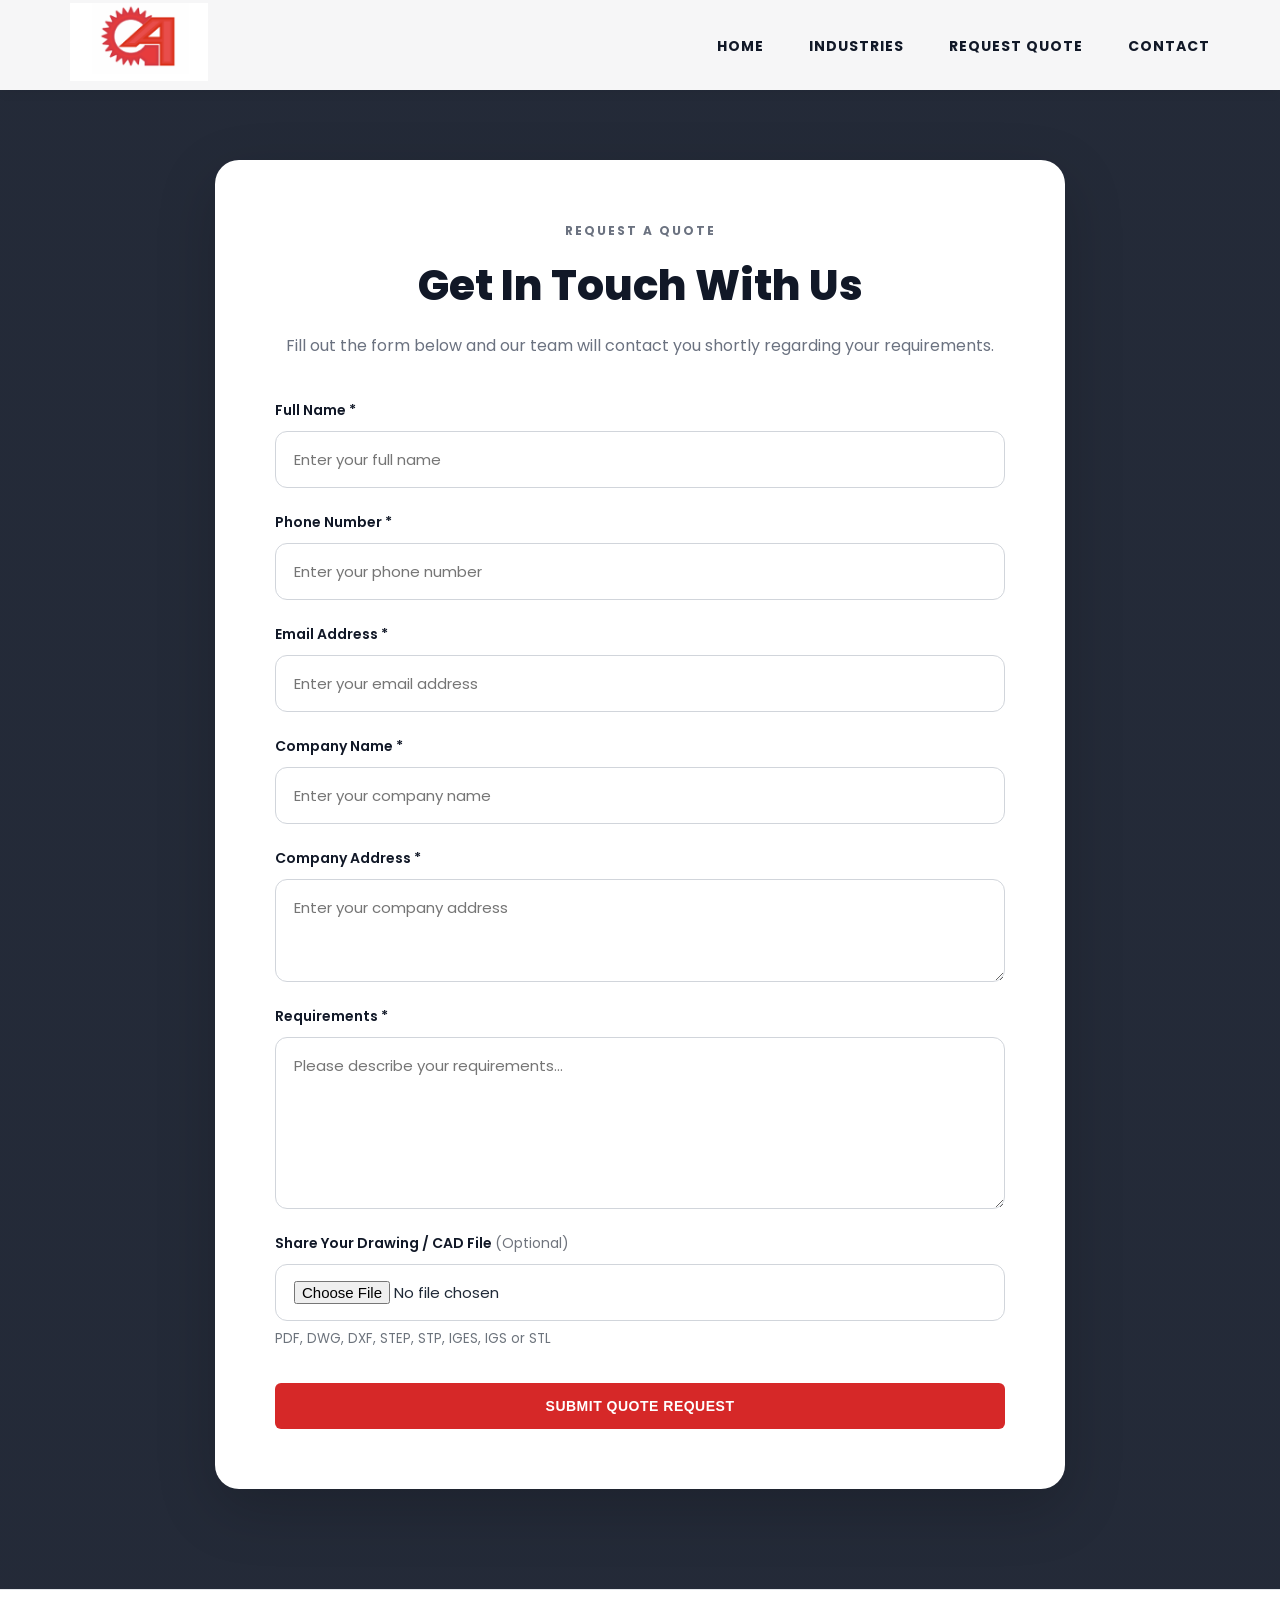
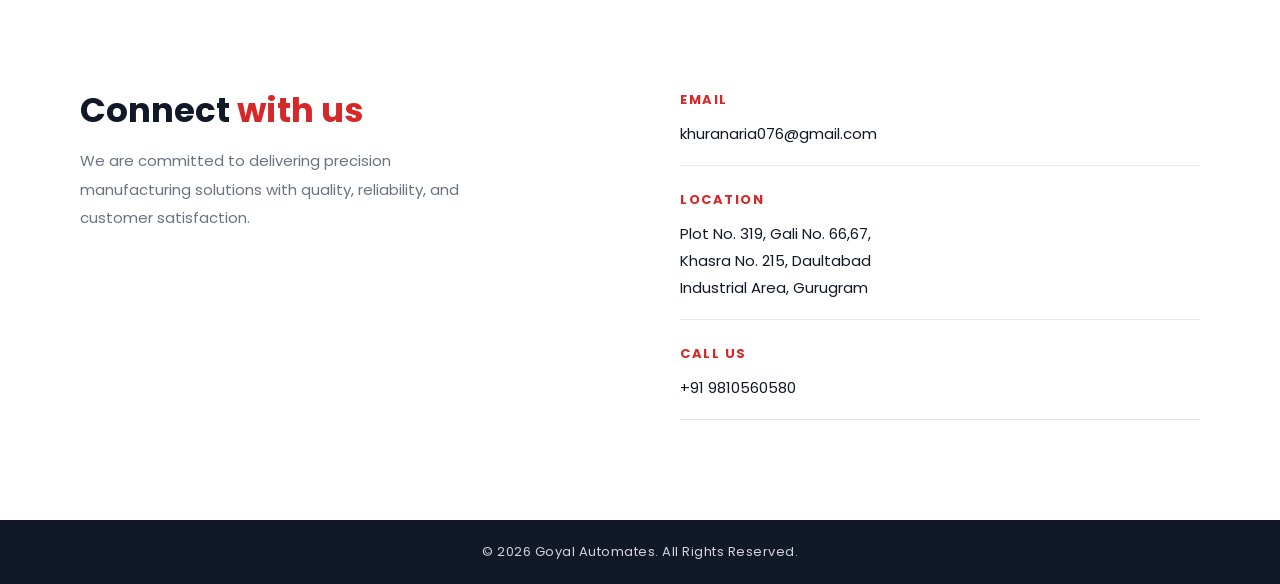
==== quote.html @ 4162d12d "goyal automates demo 1" ====
<!DOCTYPE html>

<html lang="en">

<head>

  <meta charset="UTF-8">

<meta name="viewport"
     content="width=device-width, initial-scale=1.0">

  <title>Request Quote | Goyal Automates</title>

  <!-- GOOGLE FONT -->

  <link rel="preconnect"
        href="https://fonts.googleapis.com">

  <link rel="preconnect"
        href="https://fonts.gstatic.com"
        crossorigin>

  <link href="https://fonts.googleapis.com/css2?family=Poppins:wght@300;400;500;600;700;800&display=swap"
        rel="stylesheet">

  <!-- CSS -->

  <link rel="stylesheet"
        href="css/style.css">

</head>

<body>

<!-- ================= NAVBAR ================= -->

<header class="navbar">

  <div class="logo-container">

<a href="index.html">

  <img src="images/logo.png"
       class="logo"
       alt="Goyal Automates Logo">

</a>

  </div>

  <nav>


<ul class="nav-links">

  <li>
    <a href="index.html">
      Home
    </a>
  </li>

  <li>
    <a href="#">
      Industries
    </a>
  </li>

  <li>
    <a href="quote.html">
      Request Quote
    </a>
  </li>

  <li>
    <a href="#contact">
      Contact
    </a>
  </li>

</ul>


  </nav>

</header>

<!-- ================= QUOTE SECTION ================= -->

<section class="quote-section">

  <div class="quote-container">

<!-- HEADER -->

<div class="quote-header">

  <p class="section-tag">
    REQUEST A QUOTE
  </p>

  <h1>
    Get In Touch With Us
  </h1>

  <p>
    Fill out the form below and our team
    will contact you shortly regarding your requirements.
  </p>

</div>


<!-- ================= FORM ================= -->

<form
  action="https://formsubmit.co/khuranaria076@gmail.com"
  method="POST"
  enctype="multipart/form-data"
  class="quote-form">

  <!-- FORM SUBMIT SETTINGS -->

<input type="hidden"
      name="_subject"
      value="New Quote Request - Goyal Automates">

<input type="hidden"
      name="_captcha"
      value="false">

<input type="hidden"
      name="_template"
      value="table">

  <!-- LOCAL TEST REDIRECT -->

<input type="hidden"
      name="_next"
      value="http://127.0.0.1:5500/thankyou.html">

  <!-- FULL NAME -->

  <div class="form-group">


<label for="full-name">
  Full Name *
</label>

<input
  type="text"
  id="full-name"
  name="Full Name"
  placeholder="Enter your full name"
  required>


  </div>

  <!-- PHONE -->

  <div class="form-group">


<label for="phone">
  Phone Number *
</label>

<input
  type="tel"
  id="phone"
  name="Phone Number"
  placeholder="Enter your phone number"
  required>


  </div>

  <!-- EMAIL -->

  <div class="form-group">


<label for="email">
  Email Address *
</label>

<input
  type="email"
  id="email"
  name="Email"
  placeholder="Enter your email address"
  required>


  </div>

  <!-- COMPANY -->

  <div class="form-group">


<label for="company">
  Company Name *
</label>

<input
  type="text"
  id="company"
  name="Company Name"
  placeholder="Enter your company name"
  required>


  </div>

  <!-- ADDRESS -->

  <div class="form-group">


<label for="address">
  Company Address *
</label>

<textarea
  id="address"
  name="Company Address"
  rows="3"
  placeholder="Enter your company address"
  required></textarea>


  </div>

  <!-- REQUIREMENTS -->

  <div class="form-group">


<label for="requirements">
  Requirements *
</label>

<textarea
  id="requirements"
  name="Requirements"
  rows="6"
  placeholder="Please describe your requirements..."
  required></textarea>


  </div>

  <!-- DRAWING / CAD FILE - OPTIONAL -->

  <div class="form-group">


<label for="drawing">
  Share Your Drawing / CAD File
  <span style="font-weight: 400; opacity: 0.6;">
    (Optional)
  </span>
</label>

<input
  type="file"
  id="drawing"
  name="Drawing / CAD File"
  accept=".pdf,.dwg,.dxf,.step,.stp,.iges,.igs,.stl">

<small style="display: block; margin-top: 8px; opacity: 0.65;">
  PDF, DWG, DXF, STEP, STP, IGES, IGS or STL
</small>


  </div>

  <!-- SUBMIT BUTTON -->

<button
 type="submit"
 class="btn primary-btn submit-btn">


Submit Quote Request


  </button>

</form>

  </div>

</section>

<!-- ================= CONTACT SECTION ================= -->

<section class="contact-section"
         id="contact">

  <div class="contact-container">

<!-- LEFT -->

<div class="contact-left">

  <h2>
    Connect <span>with us</span>
  </h2>

  <p>
    We are committed to delivering precision manufacturing
    solutions with quality, reliability, and customer satisfaction.
  </p>

</div>


<!-- RIGHT -->

<div class="contact-right">


  <!-- EMAIL -->

  <div class="contact-card">

    <h3>
      Email
    </h3>

    <p>
      khuranaria076@gmail.com
    </p>

  </div>


  <!-- LOCATION -->

  <div class="contact-card">

    <h3>
      Location
    </h3>

    <p>
      Plot No. 319, Gali No. 66,67,<br>
      Khasra No. 215, Daultabad<br>
      Industrial Area, Gurugram
    </p>

  </div>


  <!-- PHONE -->

  <div class="contact-card">

    <h3>
      Call Us
    </h3>

    <p>
      +91 9810560580
    </p>

  </div>

</div>

  </div>

</section>

<!-- ================= FOOTER ================= -->

<footer class="footer">

  <p>
    © 2026 Goyal Automates.
    All Rights Reserved.
  </p>

</footer>

</body>

</html>
---- css/style.css ----
/* ================= GLOBAL ================= */

* {
  margin: 0;
  padding: 0;
  box-sizing: border-box;
}

html {
  scroll-behavior: smooth;
}

body {
  font-family: 'Poppins', sans-serif;

  background: #ffffff;

  color: #1F2937;

  overflow-x: hidden;
}

/* ================= NAVBAR ================= */

.navbar {
  position: fixed;

  top: 0;
  left: 0;

  width: 100%;
  height: 90px;

  display: flex;
  justify-content: space-between;
  align-items: center;

  padding: 0 70px;

  background: rgba(255,255,255,0.96);

  backdrop-filter: blur(10px);

  box-shadow: 0 2px 12px rgba(0,0,0,0.06);

  z-index: 1000;
}

/* LOGO */

.logo-container {
  display: flex;
  align-items: center;
}

.logo {
  height: 78px;
  width: auto;
}

/* NAVIGATION */

nav {
  display: flex;
  align-items: center;
}

.nav-links {
  display: flex;

  align-items: center;

  gap: 45px;

  list-style: none;
}

/* NAV ITEMS */

.nav-links li a {
  text-decoration: none;

  color: #111827;

  font-size: 14px;
  font-weight: 700;

  text-transform: uppercase;

  letter-spacing: 1px;

  transition: 0.3s ease;
}

/* HOVER */

.nav-links li a:hover {
  color: #D62828;
}

/* ================= HERO SECTION ================= */

.hero {
  position: relative;

  min-height: 100vh;

  background:
    linear-gradient(rgba(7,15,30,0.82),
    rgba(7,15,30,0.82)),
    url('../images/hero/factory.jpg');

  background-size: cover;
  background-position: center;

  display: flex;

  align-items: center;

  padding: 140px 80px 80px;
}

/* HERO LAYOUT */

.hero-container {
  width: 100%;

  max-width: 1400px;

  margin: auto;

  display: flex;

  align-items: center;

  justify-content: space-between;

  gap: 70px;
}

/* LEFT SIDE */

.hero-content {
  flex: 1;

  max-width: 700px;

  color: white;
}

/* SMALL TAG */

.hero-tag {
  display: inline-block;

  padding: 10px 18px;

  background: rgba(255,255,255,0.08);

  border: 1px solid rgba(255,255,255,0.14);

  border-radius: 999px;

  backdrop-filter: blur(10px);

  color: #FCA5A5;

  font-size: 12px;

  font-weight: 700;

  letter-spacing: 2px;

  margin-bottom: 28px;
}

/* HEADING */

.hero-content h1 {
  font-size: 56px;

  line-height: 1.08;

  font-weight: 800;

  margin-bottom: 26px;

  letter-spacing: -2px;
}

/* RED TEXT */

.hero-content h1 span {
  color: #EF4444;
}

/* DESCRIPTION */

.hero-content p {
  font-size: 16px;

  line-height: 1.9;

  color: rgba(255,255,255,0.82);

  margin-bottom: 40px;

  max-width: 620px;
}

/* BUTTONS */

.hero-buttons {
  display: flex;

  gap: 18px;

  margin-bottom: 45px;
}

/* STATS */

.hero-stats {
  display: flex;

  gap: 50px;

  flex-wrap: wrap;
}

.stat-box h2 {
  font-size: 34px;

  font-weight: 800;

  color: white;

  margin-bottom: 6px;
}

.stat-box p {
  margin: 0;

  font-size: 14px;

  color: rgba(255,255,255,0.7);

  line-height: 1.4;
}

/* RIGHT SIDE */

.hero-image {
  flex: 1;

  display: flex;

  justify-content: center;

  position: relative;
}

/* TEAM IMAGE */

.hero-image img {
  width: 100%;

  max-width: 520px;

  border-radius: 28px;

  object-fit: cover;

  box-shadow:
    0 25px 60px rgba(0,0,0,0.45);

  border: 4px solid rgba(255,255,255,0.08);
}

/* QUOTE CARD */

.team-quote {
  position: absolute;

  bottom: 40px;

  right: 40px;

  background: white;

  color: #111827;

  padding: 22px;

  width: 280px;

  border-radius: 22px;

  box-shadow: 0 15px 35px rgba(0,0,0,0.22);
}

.team-quote p {
  color: #374151;

  font-size: 14px;

  line-height: 1.8;

  margin-bottom: 12px;
}

.team-quote h4 {
  font-size: 15px;

  color: #D62828;
}

/* RESPONSIVE */

@media (max-width: 1100px) {

  .hero-container {
    flex-direction: column;

    text-align: center;
  }

  .hero-content {
    max-width: 100%;
  }

  .hero-content p {
    margin-left: auto;
    margin-right: auto;
  }

  .hero-buttons {
    justify-content: center;
  }

  .hero-stats {
    justify-content: center;
  }

  .hero-content h1 {
    font-size: 58px;
  }

  .team-quote {
    right: 20px;
    bottom: 20px;
  }
}

@media (max-width: 768px) {

  .hero {
    padding: 160px 25px 80px;
  }

  .hero-content h1 {
    font-size: 42px;
  }

  .hero-content p {
    font-size: 16px;
  }

  .hero-buttons {
    flex-direction: column;
  }

  .hero-image img {
    max-width: 100%;
  }

  .team-quote {
    position: relative;

    width: 100%;

    right: auto;
    bottom: auto;

    margin-top: 20px;
  }
}
/* BUTTONS */

.btn {
  display: inline-block;

  padding: 15px 34px;

  border-radius: 6px;

  text-decoration: none;

  font-size: 14px;
  font-weight: 700;

  text-transform: uppercase;

  letter-spacing: 0.5px;

  transition: 0.3s ease;
}

/* PRIMARY BUTTON */

.primary-btn {
  background: #D62828;

  color: white;
}

.primary-btn:hover {
  background: #A4161A;

  transform: translateY(-2px);
}

/* SECONDARY BUTTON */

.secondary-btn {
  border: 2px solid white;

  color: white;
}

.secondary-btn:hover {
  background: white;

  color: #111827;
}

/* ================= COMMON SECTION HEADERS ================= */

.section-tag {
  color: #D62828;

  font-size: 12px;
  font-weight: 700;

  letter-spacing: 2px;

  margin-bottom: 12px;

  text-transform: uppercase;
}

.model-content h2,
.section-header h2 {
  font-size: 34px;

  font-weight: 700;

  color: #111827;

  margin-bottom: 10px;
}

.model-description {
  font-size: 14px;

  color: #6B7280;

  letter-spacing: 1px;

  text-transform: uppercase;
}

/* ================= MODEL SECTION ================= */

.model-section {
  position: relative;

  padding: 80px 60px;

  background: #F8F9FA;

  text-align: center;
}

.model-content {
  max-width: 800px;

  margin: auto;

  margin-bottom: 40px;
}

/* 3D MODEL */

model-viewer {
  width: 520px;
  height: 360px;

  margin: auto;

  background: transparent;

  transition: 0.5s ease;
}

/* ================= COMMON SLIDER BUTTONS ================= */

.slider-btn {
  position: absolute;

  top: 50%;

  transform: translateY(-50%);

  width: 55px;
  height: 55px;

  border: none;

  border-radius: 50%;

  background: rgba(0,0,0,0.75);

  color: white;

  font-size: 22px;

  cursor: pointer;

  transition: 0.3s ease;

  z-index: 10;
}

.slider-btn:hover {
  background: #D62828;

  transform: translateY(-50%) scale(1.08);
}

/* MODEL BUTTONS */

.model-left-btn {
  left: 80px;
}

.model-right-btn {
  right: 80px;
}

/* ================= MACHINERY SECTION ================= */


/* SECTION HEADER */

.section-header {
  text-align: center;

  margin-bottom: 50px;
}

/* MACHINE SLIDER */
/* ================= MODEL SECTION ================= */

.model-section {
  position: relative;

  padding: 80px 0;

  background: #F8F9FA;

  text-align: center;

  overflow: hidden;
}

.model-content {
  max-width: 800px;

  margin: auto;

  margin-bottom: 50px;
}

/* MOVING MODEL TRACK */

.model-track {
  display: flex;

  align-items: center;

  gap: 40px;

  width: max-content;

  animation: moveModels 18s linear infinite;
}

/* MODEL VIEWER */

.model-track model-viewer {
  width: 360px;

  height: 320px;

  flex-shrink: 0;

  background: transparent;

  transition: 0.4s ease;
}

/* ================= MACHINERY SECTION ================= */

.parts-section {
  padding: 100px 0;

  background: white;

  overflow: hidden;
}

/* SECTION HEADER */

.section-header {
  text-align: center;

  margin-bottom: 50px;
}

/* MOVING MACHINE TRACK */

.machine-track {
  display: flex;

  align-items: center;

  gap: 30px;

  width: max-content;

  animation: moveMachines 18s linear infinite;
}

/* MACHINE CARD */

.part-card {
  flex-shrink: 0;
}

/* MACHINE IMAGE */

.part-card img {
  width: 300px;

  height: 300px;

  object-fit: contain;

  background: white;

  border-radius: 20px;

  padding: 20px;

  box-shadow: 0 12px 35px rgba(0,0,0,0.10);

  transition: 0.4s ease;
}

/* HOVER EFFECT */

.part-card img:hover,
.model-track model-viewer:hover {
  transform: translateY(-8px);
}

/* ================= ANIMATIONS ================= */

@keyframes moveModels {

  from {
    transform: translateX(0);
  }

  to {
    transform: translateX(-50%);
  }
}

@keyframes moveMachines {

  from {
    transform: translateX(0);
  }

  to {
    transform: translateX(-50%);
  }
}

/* ================= RESPONSIVE ================= */

@media (max-width: 992px) {

  .model-track model-viewer {
    width: 300px;
    height: 280px;
  }

  .part-card img {
    width: 250px;
    height: 250px;
  }
}

@media (max-width: 768px) {

  .model-section,
  .parts-section {
    padding: 70px 0;
  }

  .model-track {
    gap: 20px;
  }

  .machine-track {
    gap: 20px;
  }

  .model-track model-viewer {
    width: 240px;
    height: 220px;
  }

  .part-card img {
    width: 200px;
    height: 200px;

    padding: 14px;
  }
}

/* ================= ABOUT SECTION ================= */

.placeholder-section {
  padding: 120px 80px;

  background: #F8F9FA;

  text-align: center;
}

.placeholder-section h2 {
  font-size: 38px;

  font-weight: 700;

  margin-bottom: 24px;

  color: #111827;
}

.placeholder-section p {
  max-width: 900px;

  margin: auto;

  font-size: 17px;

  line-height: 1.9;

  color: #4B5563;
}

/* ================= CONTACT SECTION ================= */

.contact-section {
  padding: 100px 80px;

  background: white;

  border-top: 1px solid #E5E7EB;
}

/* CONTAINER */

.contact-container {
  max-width: 1200px;

  margin: auto;

  display: flex;

  justify-content: space-between;

  align-items: flex-start;

  gap: 80px;
}

/* LEFT SIDE */

.contact-left {
  flex: 1;

  min-width: 320px;
}

.contact-left h2 {
  font-size: 34px;

  font-weight: 700;

  line-height: 1.2;

  color: #111827;

  margin-bottom: 16px;
}

.contact-left span {
  color: #D62828;
}

.contact-left p {
  font-size: 15px;

  line-height: 1.9;

  color: #6B7280;

  max-width: 420px;
}

/* RIGHT SIDE */

.contact-right {
  flex: 1;

  display: flex;

  flex-direction: column;

  gap: 24px;
}

/* CONTACT CARD */

.contact-card {
  padding-bottom: 18px;

  border-bottom: 1px solid #E5E7EB;
}

.contact-card h3 {
  font-size: 13px;

  font-weight: 700;

  text-transform: uppercase;

  letter-spacing: 1.5px;

  color: #D62828;

  margin-bottom: 10px;
}

.contact-card p {
  font-size: 15px;

  line-height: 1.8;

  color: #111827;
}

/* ================= FOOTER ================= */

.footer {
  background: #111827;

  padding: 22px;

  text-align: center;
}

.footer p {
  color: #D1D5DB;

  font-size: 13px;

  letter-spacing: 0.5px;
}

/* ================= RESPONSIVE ================= */

@media (max-width: 992px) {

  .navbar {
    padding: 0 30px;
  }

  .nav-links {
    gap: 25px;
  }

  .hero-content h1 {
    font-size: 52px;
  }

  model-viewer {
    width: 100%;
    height: 420px;
  }


  #machine-image {
    height: 450px;
  }

  .model-left-btn {
    left: 20px;
  }

  .model-right-btn {
    right: 20px;
  }
}

@media (max-width: 768px) {

  .navbar {
    height: auto;

    padding: 20px;

    flex-direction: column;

    gap: 18px;
  }

  .nav-links {
    gap: 18px;

    flex-wrap: wrap;

    justify-content: center;
  }

  .hero-content h1 {
    font-size: 40px;
  }

  .hero-content p {
    font-size: 16px;
  }

  .hero-buttons {
    flex-direction: column;
  }

  .model-content h2,
  .section-header h2,
  .placeholder-section h2,
  .contact-left h2 {
    font-size: 28px;
  }

  .contact-container {
    flex-direction: column;
  }

  model-viewer {
    height: 340px;
  }

  #machine-image {
    height: 320px;
  }

  .slider-btn {
    width: 45px;
    height: 45px;

    font-size: 18px;
  }

  .machine-left-btn {
    left: 10px;
  }

  .machine-right-btn {
    right: 10px;
  }

  .model-left-btn {
    left: 10px;
  }

  .model-right-btn {
    right: 10px;
  }
}
/* ================= QUOTE PAGE ================= */

.quote-section {
  padding: 160px 20px 100px;

  background:
    linear-gradient(rgba(17,24,39,0.92),
    rgba(17,24,39,0.92)),
    url('../images/hero/factory.jpg');

  background-size: cover;
  background-position: center;

  min-height: 100vh;
}

.quote-container {
  max-width: 850px;

  margin: auto;

  background: white;

  border-radius: 24px;

  padding: 60px;

  box-shadow: 0 20px 60px rgba(0,0,0,0.18);
}

.quote-header {
  text-align: center;

  margin-bottom: 40px;
}

.quote-header h1 {
  font-size: 42px;

  font-weight: 800;

  color: #111827;

  margin-bottom: 15px;
}

.quote-header p {
  color: #6B7280;

  line-height: 1.8;
}

/* FORM */

.quote-form {
  display: flex;

  flex-direction: column;

  gap: 24px;
}

.form-group {
  display: flex;

  flex-direction: column;
}

.form-group label {
  font-size: 14px;

  font-weight: 600;

  margin-bottom: 10px;

  color: #111827;
}

.form-group input,
.form-group textarea {
  padding: 16px 18px;

  border: 1px solid #D1D5DB;

  border-radius: 12px;

  font-family: 'Poppins', sans-serif;

  font-size: 15px;

  transition: 0.3s ease;
}

.form-group input:focus,
.form-group textarea:focus {
  outline: none;

  border-color: #D62828;

  box-shadow: 0 0 0 4px rgba(214,40,40,0.12);
}

.submit-btn {
  margin-top: 10px;

  border: none;

  cursor: pointer;
}

/* SUCCESS MESSAGE */

.success-box {
  display: none;

  flex-direction: column;

  justify-content: center;
  align-items: center;

  text-align: center;

  padding: 40px 20px;
}

.success-tick {
  width: 110px;
  height: 110px;

  border-radius: 50%;

  background: #16A34A;

  color: white;

  display: flex;
  justify-content: center;
  align-items: center;

  font-size: 60px;

  margin-bottom: 25px;

  box-shadow: 0 12px 30px rgba(22,163,74,0.3);
}

.success-box h2 {
  font-size: 42px;

  color: #111827;

  margin-bottom: 18px;
}

.success-box p {
  color: #6B7280;

  font-size: 16px;

  line-height: 1.8;

  margin-bottom: 8px;
}

.success-contact {
  margin-top: 20px;
  margin-bottom: 30px;
}

.success-contact p {
  color: #111827;

  font-weight: 500;
}

/* RESPONSIVE */

@media (max-width: 768px) {

  .quote-container {
    padding: 35px 25px;
  }

  .quote-header h1 {
    font-size: 32px;
  }

  .success-box h2 {
    font-size: 32px;
  }

}
/* =========================================================
INDUSTRIES SECTION
========================================================= */

.industries-section {

padding: 100px 80px;

background: #F8F9FA;

text-align: center;

}

/* SECTION INTRO */

.section-intro {

max-width: 700px;

margin: 0 auto 50px;

font-size: 16px;

line-height: 1.8;

color: #6B7280;

}

/* INDUSTRIES GRID */

.industries-grid {

max-width: 1200px;

margin: 0 auto;

display: grid;

grid-template-columns: repeat(3, 1fr);

gap: 25px;

}

/* INDUSTRY CARD */

.industry-card {

position: relative;

padding: 35px;

background: white;

border: 1px solid #E5E7EB;

border-radius: 18px;

text-align: left;

transition: 0.4s ease;

}

/* CARD HOVER */

.industry-card:hover {

transform: translateY(-8px);

box-shadow: 0 15px 35px rgba(0,0,0,0.10);

border-color: #D62828;

}

/* NUMBER */

.industry-number {

margin-bottom: 20px;

font-size: 13px;

font-weight: 700;

letter-spacing: 2px;

color: #D62828;

}

/* TITLE */

.industry-card h3 {

margin-bottom: 12px;

font-size: 21px;

font-weight: 700;

color: #111827;

}

/* DESCRIPTION */

.industry-card p {

margin: 0;

font-size: 14px;

line-height: 1.8;

color: #6B7280;

}

/* BUTTON */

.industries-button {

margin-top: 50px;

}

/* =========================================================
INDUSTRIES PAGE
========================================================= */

/* PAGE HERO */

.industry-hero {

min-height: 60vh;

padding: 100px 80px;

display: flex;

align-items: center;

background: #F8F9FA;

}

/* HERO CONTENT */

.industry-hero-content {

max-width: 850px;

margin: auto;

text-align: center;

}

/* HERO HEADING */

.industry-hero h1 {

margin: 15px 0 25px;

font-size: clamp(42px, 6vw, 72px);

line-height: 1.1;

font-weight: 800;

color: #111827;

}

/* HERO DESCRIPTION */

.industry-hero p {

max-width: 700px;

margin: 0 auto 35px;

font-size: 16px;

line-height: 1.9;

color: #6B7280;

}

/* =========================================================
INDUSTRY DETAILS
========================================================= */

.industry-detail-section {

background: white;

}

.industry-detail-grid {

max-width: 1200px;

margin: 50px auto 0;

display: grid;

grid-template-columns: repeat(3, 1fr);

gap: 25px;

}

/* DETAIL CARD */

.industry-detail-card {

padding: 40px;

background: #F8F9FA;

border: 1px solid #E5E7EB;

border-radius: 18px;

transition: 0.4s ease;

}

/* DETAIL CARD HOVER */

.industry-detail-card:hover {

transform: translateY(-8px);

box-shadow: 0 15px 35px rgba(0,0,0,0.10);

border-color: #D62828;

}

/* NUMBER */

.industry-detail-card span {

font-size: 13px;

font-weight: 700;

letter-spacing: 2px;

color: #D62828;

}

/* TITLE */

.industry-detail-card h3 {

margin: 20px 0 12px;

font-size: 22px;

font-weight: 700;

color: #111827;

}

/* DESCRIPTION */

.industry-detail-card p {

margin: 0;

font-size: 15px;

line-height: 1.8;

color: #6B7280;

}

/* =========================================================
INDUSTRIES CTA
========================================================= */

.industry-cta {

padding: 100px 30px;

background: #F8F9FA;

text-align: center;

}

.industry-cta h2 {

max-width: 800px;

margin: 15px auto 15px;

font-size: 38px;

line-height: 1.3;

color: #111827;

}

.industry-cta p {

margin-bottom: 30px;

font-size: 16px;

color: #6B7280;

}

/* =========================================================
INDUSTRIES RESPONSIVE
========================================================= */

@media (max-width: 992px) {

.industries-section,
.industry-detail-section {

padding: 80px 40px;

}

.industries-grid,
.industry-detail-grid {

grid-template-columns: repeat(2, 1fr);

}

.industry-hero {

padding: 80px 40px;

}

}

@media (max-width: 768px) {

.industries-section,
.industry-detail-section {

padding: 70px 25px;

}

.industries-grid,
.industry-detail-grid {

grid-template-columns: 1fr;

}

.industry-hero {


min-height: 50vh;

padding: 70px 25px;


}

.industry-hero h1 {


font-size: 42px;


}

.industry-cta {


padding: 70px 25px;


}

.industry-cta h2 {


font-size: 30px;


}

}

@media (max-width: 480px) {

.industry-hero h1 {


font-size: 36px;


}

.industry-card,
.industry-detail-card {


padding: 28px;


}

}
/* ================= COMPANY BRAND ================= */

.brand {
  display: flex;
  align-items: center;
  gap: 16px;
}

.brand .logo {
  height: 58px;
  width: auto;
  object-fit: contain;
}

.company-name {
  font-family: 'Montserrat', sans-serif;
  font-size: 29px;
  font-weight: 800;
  letter-spacing: 2px;
  white-space: nowrap;
  line-height: 1;
  display: flex;
  align-items: center;
}
/* ================= TRUSTED PARTNERS ================= */

/* ================= TRUSTED PARTNERS ================= */

.partners-section {
  padding: 80px 8% 45px;
  background: #f7f7f7;
  text-align: center;
}

.partners-section .section-header {
  max-width: 800px;
  margin: 0 auto 35px;
}

/* ================= TRUSTED PARTNERS ================= */

.partners-grid {
  display: flex;
  flex-wrap: wrap;
  justify-content: center;
  gap: 30px;
  max-width: 900px;
  margin: 0 auto;
}

.partner-card {
  width: 260px;
  height: 150px;
  background: #ffffff;
  display: flex;
  align-items: center;
  justify-content: center;
  padding: 20px;
  border: 1px solid #e5e5e5;
  transition: 0.3s ease;
  box-sizing: border-box;
}

.partner-card img {
  max-width: 100%;
  max-height: 110px;
  width: auto;
  height: auto;
  object-fit: contain;
}

/* ================= ABOUT SECTION ================= */

.placeholder-section {
  margin-top: 0;
  padding-top: 60px;
}
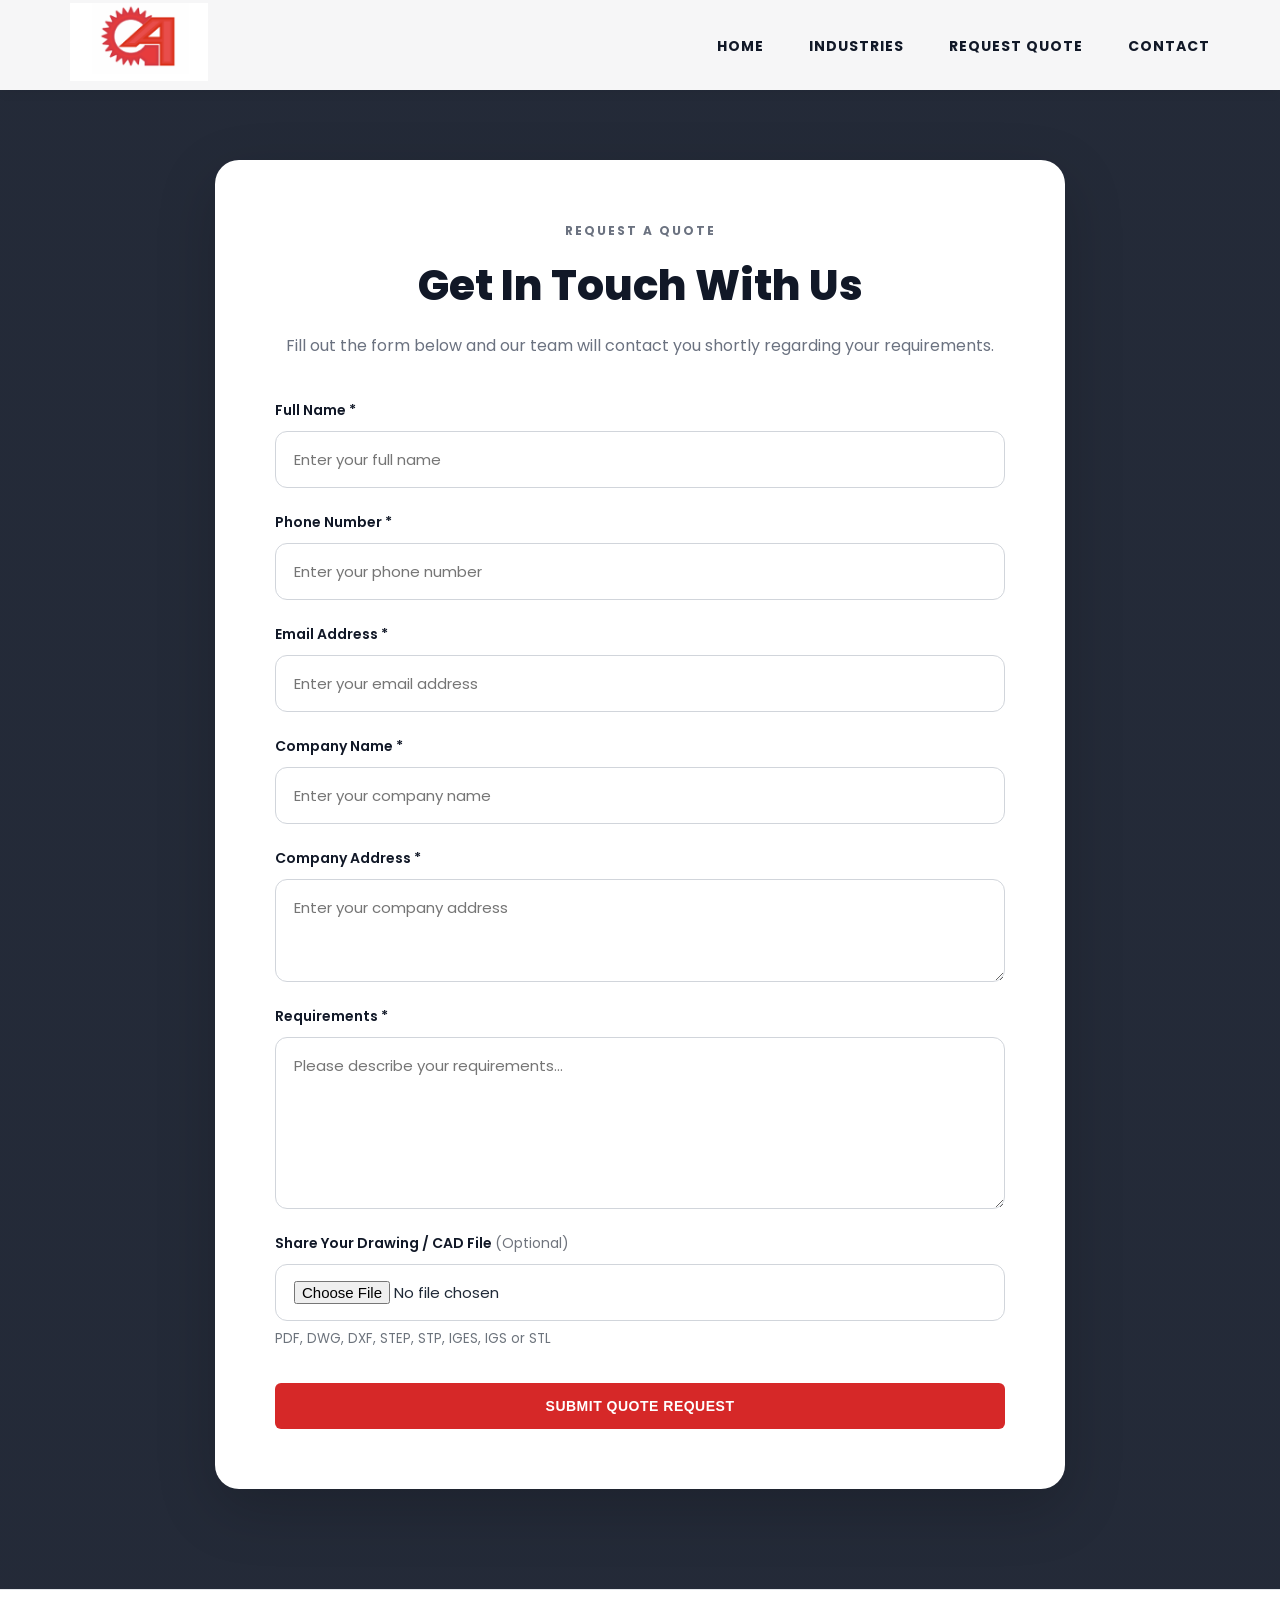
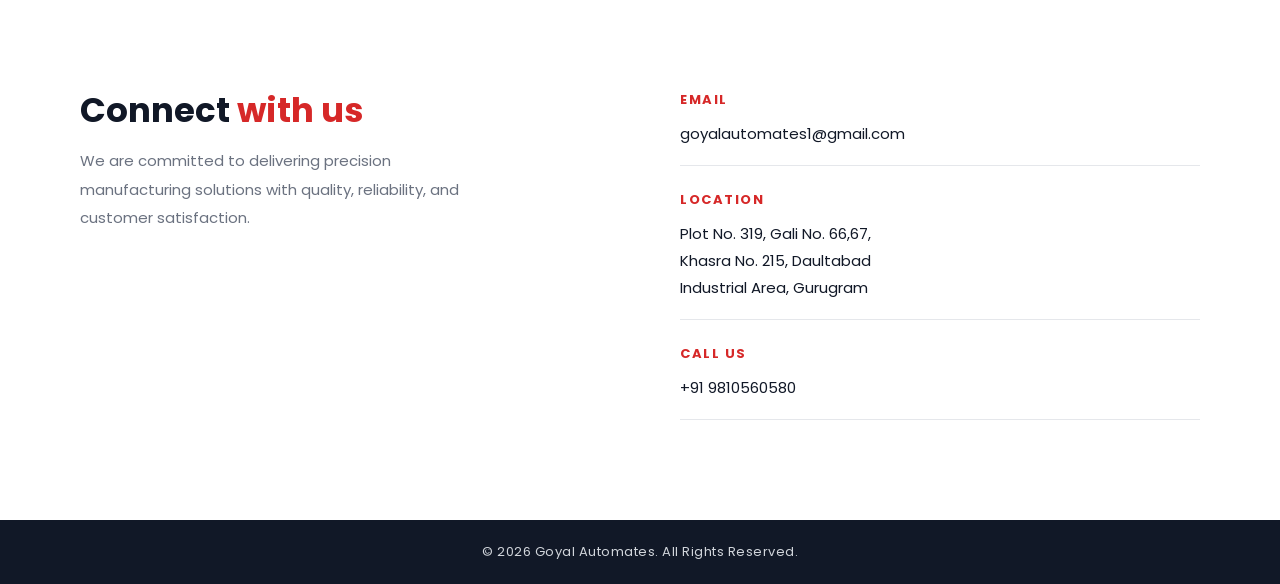
==== commit 8f5277e5: "goyal automates demo 2" ====
--- a/quote.html
+++ b/quote.html
@@ -113,7 +113,7 @@
 <!-- ================= FORM ================= -->
 
 <form
-  action="https://formsubmit.co/khuranaria076@gmail.com"
+  action="https://formsubmit.co/goyalautomates1@gmail.com"
   method="POST"
   enctype="multipart/form-data"
   class="quote-form">
@@ -332,7 +332,7 @@
     </h3>
 
     <p>
-      khuranaria076@gmail.com
+      goyalautomates1@gmail.com
     </p>
 
   </div>
--- a/css/style.css
+++ b/css/style.css
@@ -498,7 +498,9 @@
 
   margin: auto;
 
-  background: transparent;
+  background: radial-gradient(circle at 35% 30%, #2b3038 0%, #14171b 75%);
+
+  border-radius: 20px;
 
   transition: 0.5s ease;
 }
@@ -605,7 +607,11 @@
 
   flex-shrink: 0;
 
-  background: transparent;
+  background: radial-gradient(circle at 35% 30%, #2b3038 0%, #14171b 75%);
+
+  border-radius: 20px;
+
+  box-shadow: 0 12px 30px rgba(0,0,0,0.25);
 
   transition: 0.4s ease;
 }
@@ -1697,4 +1703,164 @@
 .placeholder-section {
   margin-top: 0;
   padding-top: 60px;
+}
+
+/* =========================================================
+   MOBILE ENHANCEMENTS
+   (fills the gaps the existing breakpoints didn't cover:
+   brand/logo sizing, contact & partner padding, small phones)
+   ========================================================= */
+
+@media (max-width: 768px) {
+
+  .logo {
+    height: 54px;
+  }
+
+  .brand {
+    gap: 10px;
+  }
+
+  .company-name {
+    font-size: 20px;
+    letter-spacing: 1px;
+  }
+
+  .contact-section {
+    padding: 70px 25px;
+  }
+
+  .contact-container {
+    gap: 40px;
+  }
+
+  .hero-stats {
+    gap: 30px;
+  }
+
+  .stat-box h2 {
+    font-size: 26px;
+  }
+
+  .partners-section {
+    padding: 60px 6% 35px;
+  }
+
+  .partner-card {
+    width: 140px;
+    height: 100px;
+    padding: 12px;
+  }
+
+  .partner-card img {
+    max-height: 70px;
+  }
+
+  .quote-header h1 {
+    font-size: 32px;
+  }
+}
+
+@media (max-width: 480px) {
+
+  .navbar {
+    padding: 14px 16px;
+  }
+
+  .logo {
+    height: 42px;
+  }
+
+  .company-name {
+    font-size: 16px;
+    letter-spacing: 0.5px;
+  }
+
+  .nav-links {
+    gap: 12px;
+  }
+
+  .nav-links li a {
+    font-size: 11px;
+  }
+
+  .hero {
+    padding: 130px 18px 60px;
+  }
+
+  .hero-content h1 {
+    font-size: 32px;
+    letter-spacing: -1px;
+  }
+
+  .hero-content p {
+    font-size: 14px;
+  }
+
+  .hero-tag {
+    font-size: 11px;
+    padding: 8px 14px;
+  }
+
+  .btn {
+    width: 100%;
+    text-align: center;
+    padding: 14px 20px;
+  }
+
+  .team-quote {
+    padding: 18px;
+  }
+
+  .contact-section {
+    padding: 50px 18px;
+  }
+
+  .contact-left h2 {
+    font-size: 26px;
+  }
+
+  .partner-card {
+    width: 120px;
+    height: 90px;
+  }
+
+  model-viewer {
+    width: 100%;
+    max-width: 280px;
+    height: 260px;
+  }
+
+  .model-track model-viewer {
+    width: 210px;
+    height: 200px;
+  }
+
+  #machine-image {
+    height: 260px;
+  }
+
+  .part-card img {
+    width: 160px;
+    height: 160px;
+    padding: 10px;
+  }
+
+  .slider-btn {
+    width: 38px;
+    height: 38px;
+    font-size: 16px;
+  }
+
+  .quote-container {
+    padding: 28px 18px;
+  }
+}
+
+@media (prefers-reduced-motion: reduce) {
+
+  .model-track,
+  .machine-track {
+    animation: none;
+  }
 }
